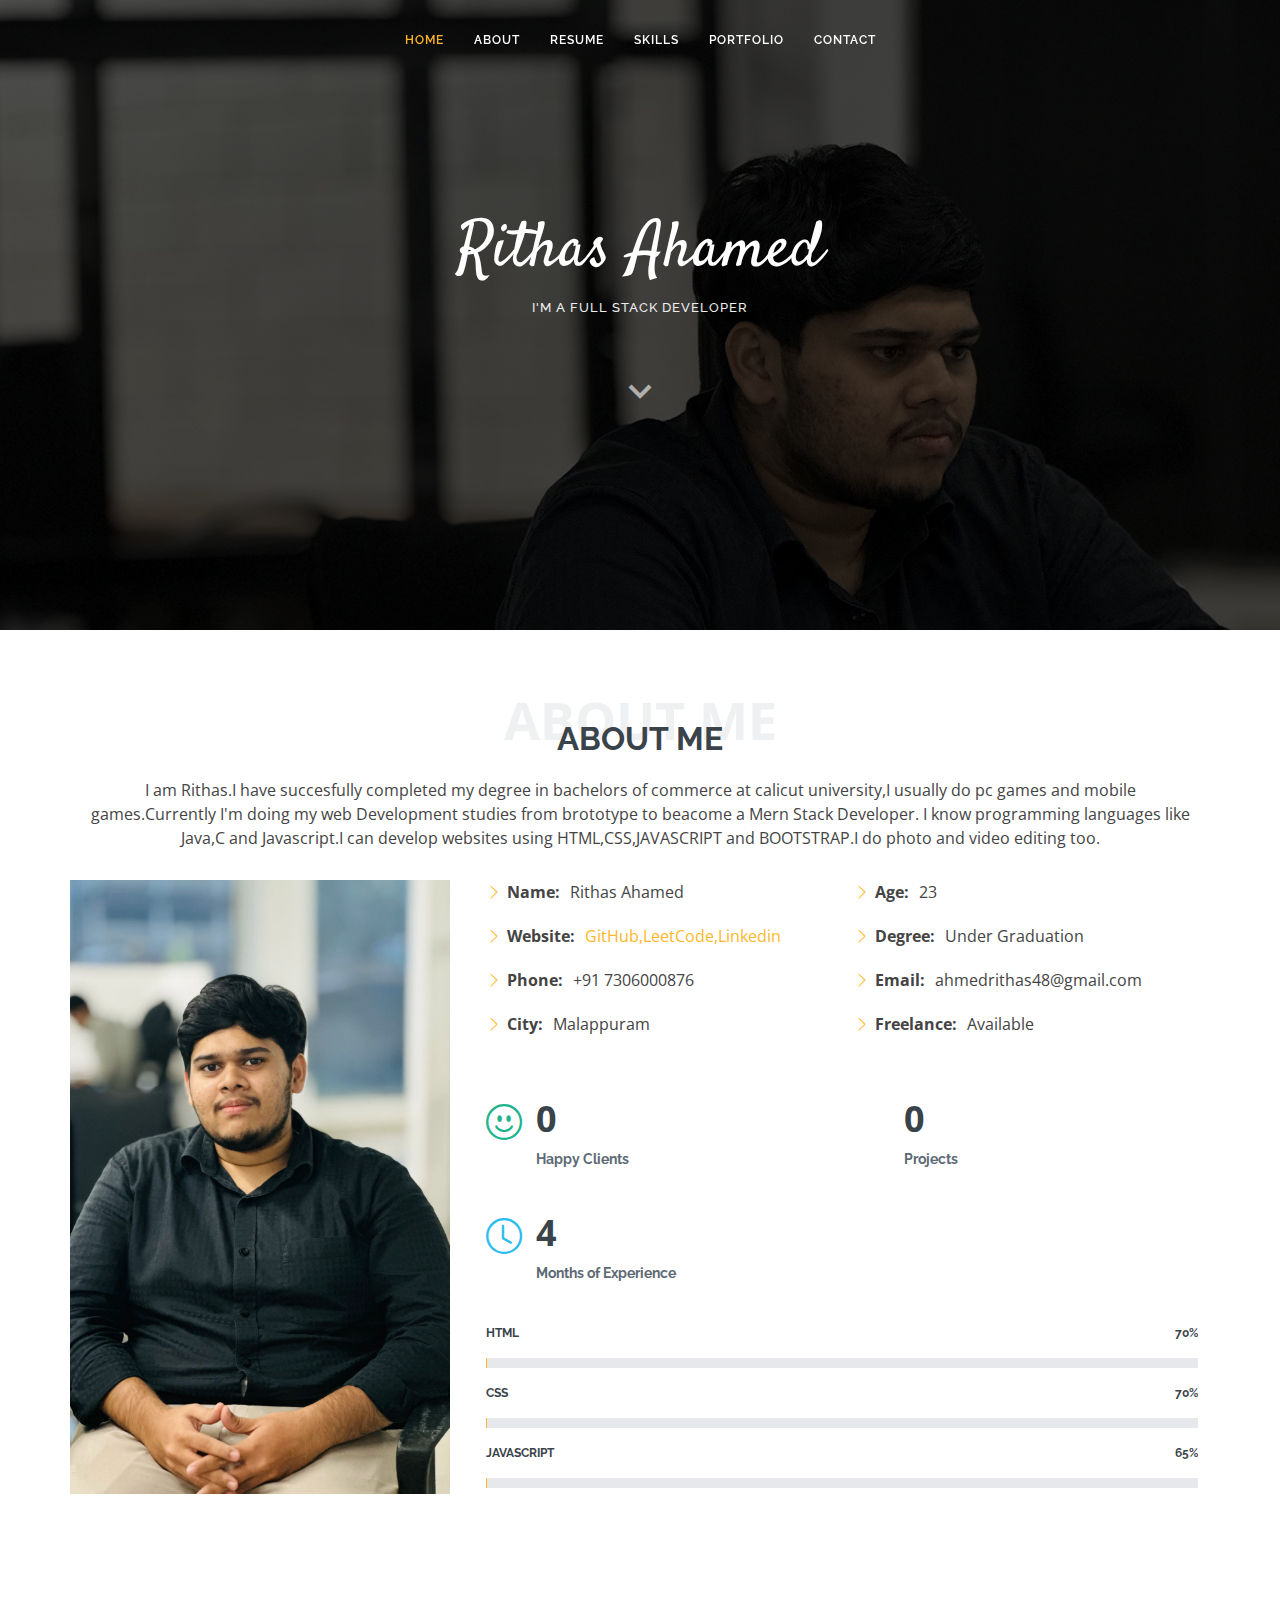
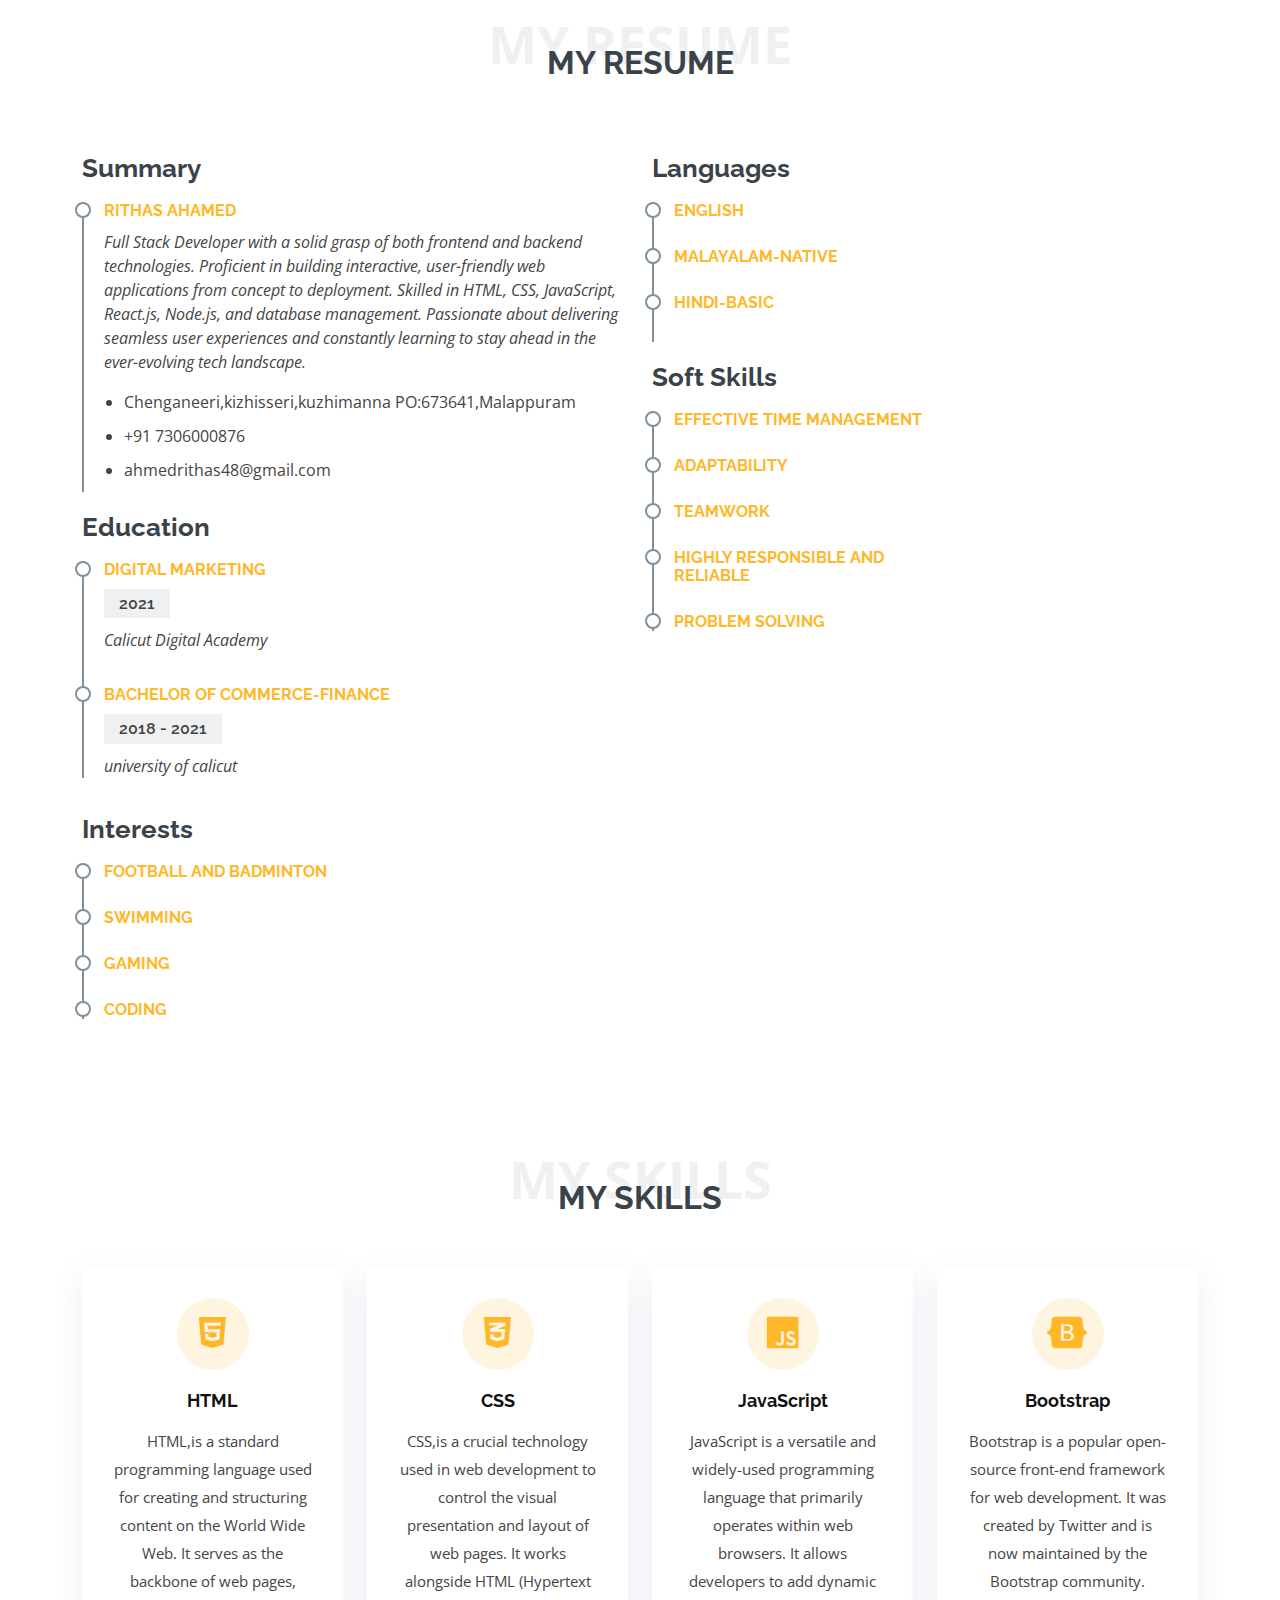
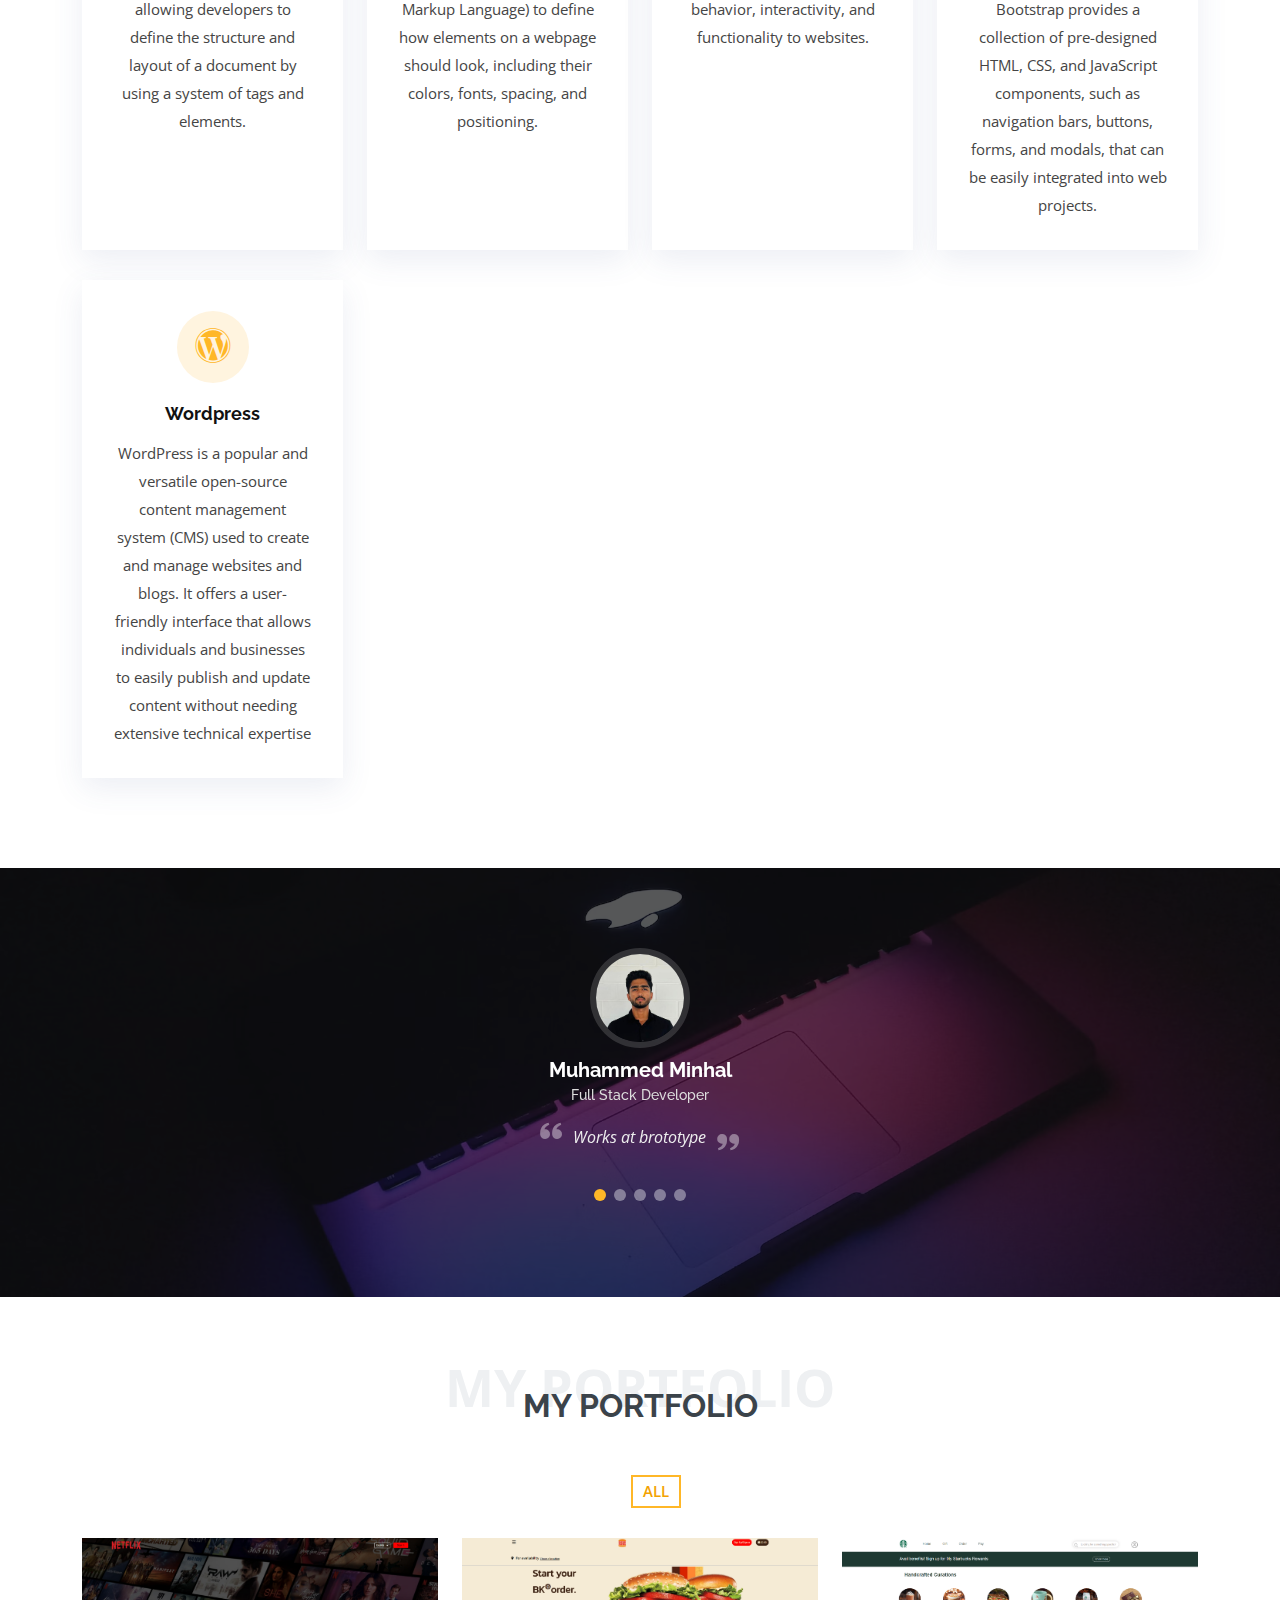
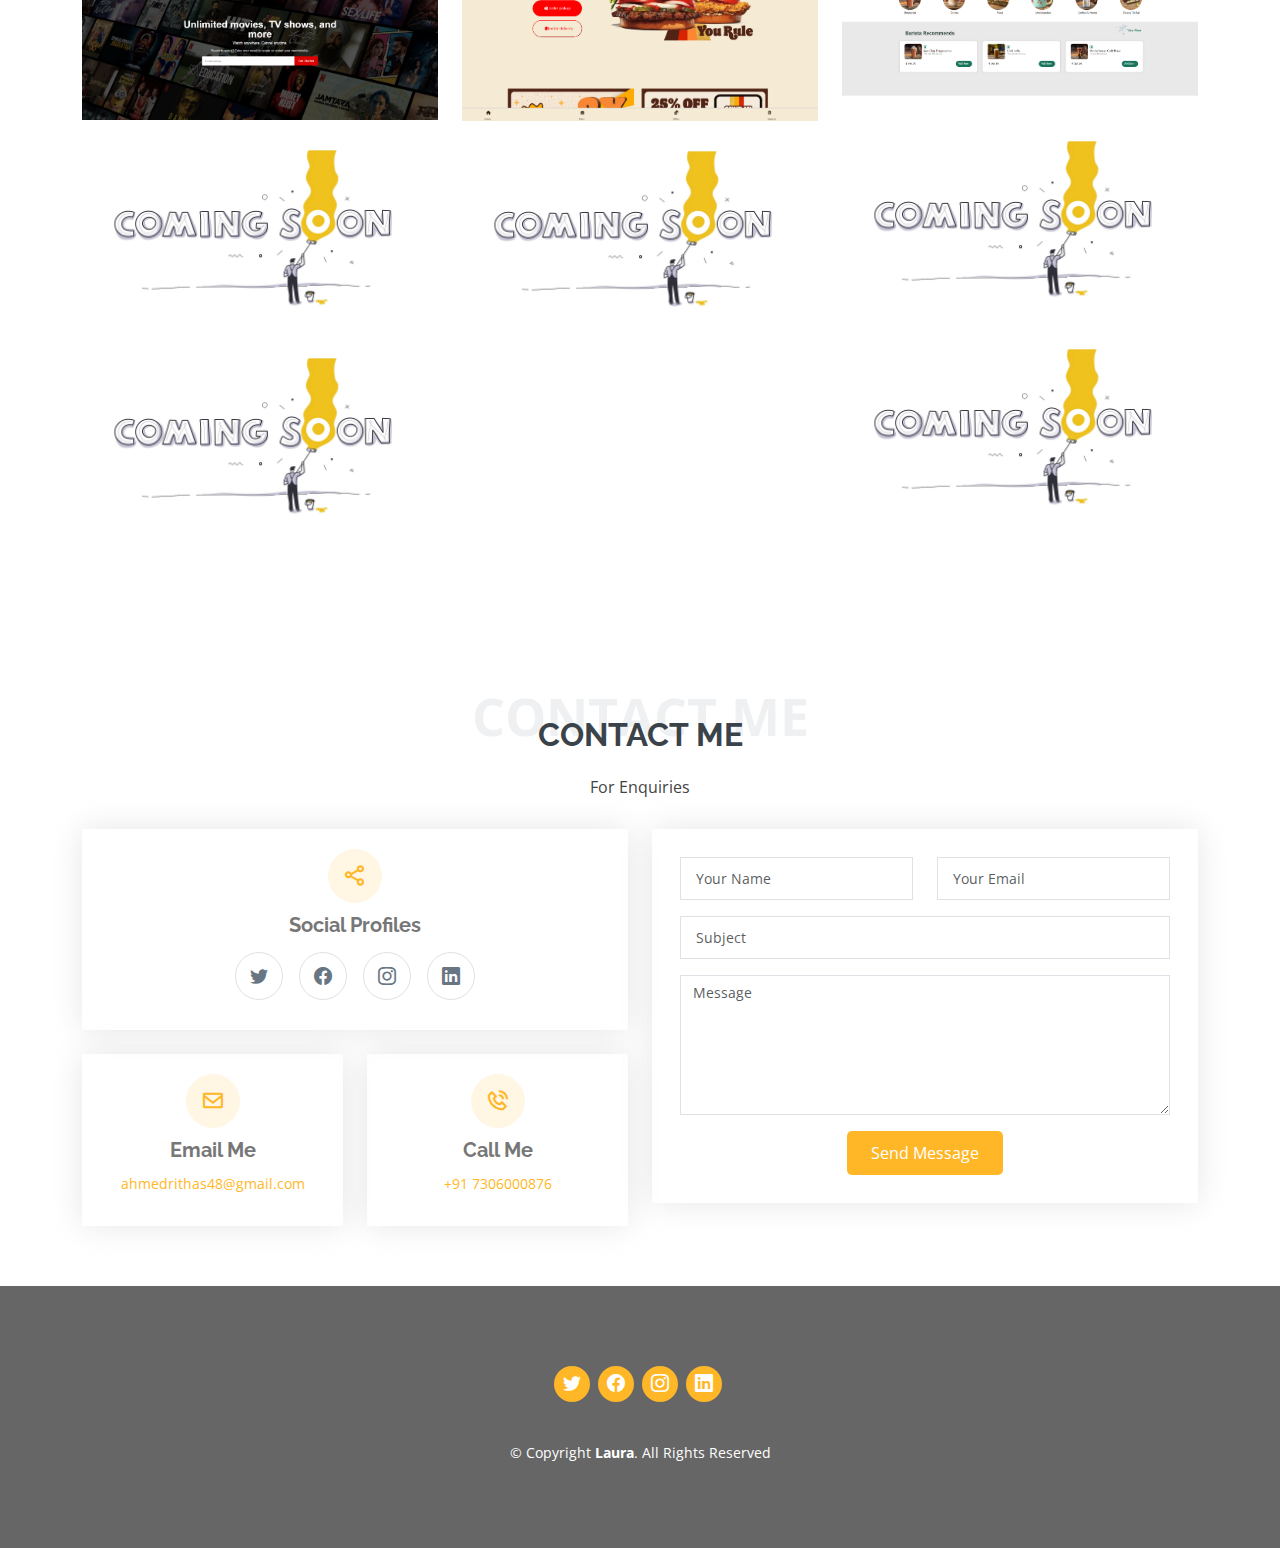
==== index.html @ 361e725a "Add files via upload" ====
<!DOCTYPE html>
<html lang="en">

<head>
  <meta charset="utf-8">
  <meta content="width=device-width, initial-scale=1.0" name="viewport">

  <title>Rithas Ahamed</title>
  <meta content="" name="description">
  <meta content="" name="keywords">
  

  <!-- Favicons -->
  <link href="assets/img/header.png" rel="icon">
  <link href="assets/img/apple-touch-icon.png" rel="apple-touch-icon">
  <link rel="stylesheet" href="https://cdnjs.cloudflare.com/ajax/libs/font-awesome/6.4.2/css/all.min.css">
<link rel="stylesheet" href="https://cdnjs.cloudflare.com/ajax/libs/font-awesome/6.4.0/css/all.min.css">


  <!-- Google Fonts -->
  <link href="https://fonts.googleapis.com/css?family=Open+Sans:300,300i,400,400i,600,600i,700,700i|Raleway:300,300i,400,400i,500,500i,600,600i,700,700i|Satisfy" rel="stylesheet">

  <!-- Vendor CSS Files -->
  <link href="assets/vendor/bootstrap/css/bootstrap.min.css" rel="stylesheet">
  <link href="assets/vendor/bootstrap-icons/bootstrap-icons.css" rel="stylesheet">
  <link href="assets/vendor/boxicons/css/boxicons.min.css" rel="stylesheet">
  <link href="assets/vendor/glightbox/css/glightbox.min.css" rel="stylesheet">
  <link href="assets/vendor/swiper/swiper-bundle.min.css" rel="stylesheet">

  <!-- Template Main CSS File -->
  <link href="assets/css/style.css" rel="stylesheet">
  <script src="https://ajax.googleapis.com/ajax/libs/jquery/3.5.1/jquery.min.js"></script>

  <!-- =======================================================
  * Template Name: Laura
  * Updated: Sep 18 2023 with Bootstrap v5.3.2
  * Template URL: https://bootstrapmade.com/laura-free-creative-bootstrap-theme/
  * Author: BootstrapMade.com
  * License: https://bootstrapmade.com/license/
  ======================================================== -->
</head>

<body>

  <!-- ======= Header ======= -->
  <header id="header" class="fixed-top d-flex justify-content-center align-items-center header-transparent">

    <nav id="navbar" class="navbar">
      <ul>
        <li><a class="nav-link scrollto active" href="#hero">Home</a></li>
        <li><a class="nav-link scrollto" href="#about">About</a></li>
        <li><a class="nav-link scrollto" href="#resume">Resume</a></li>
        <li><a class="nav-link scrollto" href="#services">Skills</a></li>
        <li><a class="nav-link scrollto " href="#portfolio">Portfolio</a></li>
        <li><a class="nav-link scrollto" href="#contact">Contact</a></li>
      </ul>
      <i class="bi bi-list mobile-nav-toggle"></i>
    </nav><!-- .navbar -->

  </header><!-- End Header -->

  <!-- ======= Hero Section ======= -->
  <section id="hero">
    <div class="hero-container">
      <h1>Rithas Ahamed</h1>
      <h2>I'm a Full Stack Developer</h2>
      <a href="#about" class="btn-scroll scrollto" title="Scroll Down"><i class="bx bx-chevron-down"></i></a>
    </div>
  </section><!-- End Hero -->

  <main id="main">

    <!-- ======= About Me Section ======= -->
    <section id="about" class="about">
      <div class="container">

        <div class="section-title">
          <span>About Me</span>
          <h2>About Me</h2>
          <p>I am Rithas.I have succesfully completed my degree in bachelors of commerce at calicut university,I usually do pc games and mobile games.Currently I'm doing my web Development studies from brototype to beacome a Mern Stack Developer.

            
            I know programming languages like Java,C and Javascript.I can develop websites using HTML,CSS,JAVASCRIPT and BOOTSTRAP.I do photo and video editing too.</p>
        </div>

        <div class="row">
          <div class="image col-lg-4 d-flex align-items-stretch justify-content-center justify-content-lg-start"></div>
          <div class="col-lg-8 d-flex flex-column align-items-stretch">
            <div class="content ps-lg-4 d-flex flex-column justify-content-center">
              <div class="row">
                <div class="col-lg-6">
                  <ul>
                    <li><i class="bi bi-chevron-right"></i> <strong>Name:</strong> <span>Rithas Ahamed</span></li>
                    <li><i class="bi bi-chevron-right"></i> <strong>Website:</strong> <a href="https://github.com/rithasahmed12" target="_blank">GitHub,</a>
                       <a href="https://leetcode.com/ahmedrithas48/" target="_blank">LeetCode</a><a href="https://www.linkedin.com/in/rithas-ahmed-59367a218" target="_blank">,Linkedin</a></li>
                    <li><i class="bi bi-chevron-right"></i> <strong>Phone:</strong> <span>+91 7306000876</span></li>
                    <li><i class="bi bi-chevron-right"></i> <strong>City:</strong> <span>Malappuram</span></li>
                  </ul>
                </div>
                <div class="col-lg-6">
                  <ul>
                    <li><i class="bi bi-chevron-right"></i> <strong>Age:</strong> <span>23</span></li>
                    <li><i class="bi bi-chevron-right"></i> <strong>Degree:</strong> <span>Under Graduation</span></li>
                    <li><i class="bi bi-chevron-right"></i> <strong>Email:</strong> <span>ahmedrithas48@gmail.com</span></li>
                    <li><i class="bi bi-chevron-right"></i> <strong>Freelance:</strong> <span>Available</span></li>
                  </ul>
                </div>
              </div>
              <div class="row mt-n4">
                <div class="col-md-6 mt-5 d-md-flex align-items-md-stretch">
                  <div class="count-box">
                    <i class="bi bi-emoji-smile" style="color: #20b38e;"></i>
                    <span data-purecounter-start="0" data-purecounter-end="2" data-purecounter-duration="1" class="purecounter"></span>
                    <p><strong>Happy Clients</strong></p>
                  </div>
                </div>

                <div class="col-md-6 mt-5 d-md-flex align-items-md-stretch">
                  <div class="count-box">
                    <i class="bi bi-journal-richtextr" style="color: #8a1ac2;"></i>
                    <span data-purecounter-start="0" data-purecounter-end="4" data-purecounter-duration="1" class="purecounter"></span>
                    <p><strong>Projects</strong></p>
                  </div>
                </div>

                <div class="col-md-6 mt-5 d-md-flex align-items-md-stretch">
                  <div class="count-box">
                    <i class="bi bi-clock" style="color: #2cbdee;"></i>
                    <span data-purecounter-start="0" data-purecounter-end="4" data-purecounter-duration="" class="purecounter"></span>
                    <p><strong>Months of Experience</strong></p>
                  </div>
                </div>

              
              </div>
            </div><!-- End .content-->

            <div class="skills-content ps-lg-4">
              <div class="progress">
                <span class="skill">HTML <i class="val">70%</i></span>
                <div class="progress-bar-wrap">
                  <div class="progress-bar" role="progressbar" aria-valuenow="70" aria-valuemin="0" aria-valuemax="100"></div>
                </div>
              </div>

              <div class="progress">
                <span class="skill">CSS <i class="val">70%</i></span>
                <div class="progress-bar-wrap">
                  <div class="progress-bar" role="progressbar" aria-valuenow="70" aria-valuemin="0" aria-valuemax="100"></div>
                </div>
              </div>

              <div class="progress">
                <span class="skill">JavaScript <i class="val">65%</i></span>
                <div class="progress-bar-wrap">
                  <div class="progress-bar" role="progressbar" aria-valuenow="65" aria-valuemin="0" aria-valuemax="100"></div>
                </div>
              </div>
            </div>

          </div>
        </div>

      </div>
    </section><!-- End About Me Section -->

    <!-- ======= My Resume Section ======= -->
    <section id="resume" class="resume">
      <div class="container">

        <div class="section-title">
          <span>My Resume</span>
          <h2>My Resume</h2>
        </div>

        <div class="row">
          <div class="col-lg-6">
            <h3 class="resume-title">Summary</h3>
            <div class="resume-item pb-0">
              <h4>Rithas AHAMED</h4>
              <p><em>Full Stack Developer with a solid grasp of both frontend and backend technologies. Proficient in building interactive, user-friendly web applications from concept to deployment. Skilled in HTML, CSS, JavaScript, React.js, Node.js, and database management. Passionate about delivering seamless user experiences and constantly learning to stay ahead in the ever-evolving tech landscape.</em></p>
              <p>
              <ul>
                <li>Chenganeeri,kizhisseri,kuzhimanna PO:673641,Malappuram</li>
                <li>+91 7306000876</li>
                <li>ahmedrithas48@gmail.com</li>
              </ul>
              </p>
            </div>

            <h3 class="resume-title">Education</h3>
            <div class="resume-item">
              <h4>Digital MArketing</h4>
              <h5>2021</h5>
              <p><em>Calicut Digital Academy</em></p>
              <p></p>
            </div>
            <div class="resume-item">
              <h4>Bachelor of Commerce-Finance</h4>
              <h5>2018 - 2021</h5>
              <p><em>university of calicut</em></p>
            </div>
           
          </div>
          <div class="col-lg-6">
            <h3 class="resume-title">Languages</h3>
            <div class="resume-item">
              <h4>English</h4>
            </div>
            <div class="resume-item">
              <h4>MALAYALAM-NATIVE</h4>
            </div>
            <div class="resume-item">
              <h4>HINDI-BASIC</h4>
            </div>
            <div class="col-lg-6">
              <h3 class="resume-title">Soft Skills</h3>
              <div class="resume-item">
                <h4>Effective Time management</h4>
              </div>
              <div class="resume-item">
                <h4>Adaptability</h4>
              </div>
              <div class="resume-item">
                <h4>Teamwork</h4>
              </div>
              <div class="resume-item">
                <h4>Highly responsible and reliable</h4>
              </div>
              <div class="resume-item">
                <h4>Problem Solving</h4>
              </div>
            </div>
          </div>
          <div class="col-lg-6">
            <h3 class="resume-title">Interests</h3>
            <div class="resume-item">
              <h4>Football and Badminton</h4>
            </div>
            <div class="resume-item">
              <h4>Swimming</h4>
            </div>
            <div class="resume-item">
              <h4>Gaming</h4>
            </div>
            <div class="resume-item">
              <h4>Coding</h4>
            </div>
          </div>
      
        </div>

      </div>
    </section><!-- End My Resume Section -->

    <!-- ======= My Services Section ======= -->
    <section id="services" class="services">
      <div class="container">

        <div class="section-title">
          <span>My Skills</span>
          <h2>My Skills</h2>
          
        </div>

        <div class="row">
          <div class="col-md-6 col-lg-3 d-flex align-items-stretch mb-5 mb-lg-0">
            <div class="icon-box">
              <div class="icon"><i class="fa-brands fa-html5"></i></div>
              <h4 class="title"><a href="">HTML</a></h4>
              <p class="description">
                HTML,is a standard programming language used for creating and structuring content on the World Wide Web. It serves as the backbone of web pages, allowing developers to define the structure and layout of a document by using a system of tags and elements.</p>
            </div>
          </div>

          <div class="col-md-6 col-lg-3 d-flex align-items-stretch mb-5 mb-lg-0">
            <div class="icon-box">
              <div class="icon"><i class="fa-brands fa-css3-alt"></i></div>
              <h4 class="title"><a href="">CSS</a></h4>
              <p class="description">CSS,is a crucial technology used in web development to control the visual presentation and layout of web pages. It works alongside HTML (Hypertext Markup Language) to define how elements on a webpage should look, including their colors, fonts, spacing, and positioning.</p>
            </div>
          </div>

          <div class="col-md-6 col-lg-3 d-flex align-items-stretch mb-5 mb-lg-0">
            <div class="icon-box">
              <div class="icon"><i class="fa-brands fa-js"></i></div>
              <h4 class="title"><a href="">JavaScript</a></h4>
              <p class="description">JavaScript is a versatile and widely-used programming language that primarily operates within web browsers. It allows developers to add dynamic behavior, interactivity, and functionality to websites.</p>
            </div>
          </div>

          <div class="col-md-6 col-lg-3 d-flex align-items-stretch mb-5 mb-lg-0">
            <div class="icon-box">
              <div class="icon"><i class="fa-brands fa-bootstrap"></i></div>
              <h4 class="title"><a href="">Bootstrap</a></h4>
              <p class="description">Bootstrap is a popular open-source front-end framework for web development. It was created by Twitter and is now maintained by the Bootstrap community. Bootstrap provides a collection of pre-designed HTML, CSS, and JavaScript components, such as navigation bars, buttons, forms, and modals, that can be easily integrated into web projects.</p>
            </div>
          </div>

        </div>

      </div>
      <div class="container">

        <div class="section-title">
         

        <div class="row">
          <div class="col-md-6 col-lg-3 d-flex align-items-stretch mb-5 mb-lg-0">
            <div class="icon-box">
              <div class="icon"><i class="fa-brands fa-wordpress"></i></div>
              <h4 class="title"><a href="">Wordpress</a></h4>
              <p class="description">
                WordPress is a popular and versatile open-source content management system (CMS) used to create and manage websites and blogs. It offers a user-friendly interface that allows individuals and businesses to easily publish and update content without needing extensive technical expertise</p>
            </div>
          </div>


        </div>

      </div>
    </section><!-- End My Services Section -->

    <!-- ======= Testimonials Section ======= -->
    <section id="testimonials" class="testimonials">
      <div class="container position-relative">

        <div class="testimonials-slider swiper" data-aos="fade-up" data-aos-delay="100">
          <div class="swiper-wrapper">

            <div class="swiper-slide">
              <div class="testimonial-item">
                <img src="assets/img/test1.jpg" class="testimonial-img" alt="">
                <h3>Muhammed Minhal</h3>
                <h4> Full Stack Developer</h4>
                <p>
                  <i class="bx bxs-quote-alt-left quote-icon-left"></i>
                  Works at brototype
                  <i class="bx bxs-quote-alt-right quote-icon-right"></i>
                </p>
              </div>
            </div><!-- End testimonial item -->

            <div class="swiper-slide">
              <div class="testimonial-item">
                <img src="assets/img/test2.jpg" class="testimonial-img" alt="">
                <h3>Afrid P</h3>
                <h4>Mern Stack Developer</h4>
                <p>
                  <i class="bx bxs-quote-alt-left quote-icon-left"></i>
                  Works at brototype
                  <i class="bx bxs-quote-alt-right quote-icon-right"></i>
                </p>
              </div>
            </div><!-- End testimonial item -->

            <div class="swiper-slide">
              <div class="testimonial-item">
                <img src="assets/img/Test3.jpg" class="testimonial-img" alt="">
                <h3>Muhammed Firos</h3>
                <h4>Mern Stack Developer</h4>
                <p>
                  <i class="bx bxs-quote-alt-left quote-icon-left"></i>
                  Works at brototype
                  <i class="bx bxs-quote-alt-right quote-icon-right"></i>
                </p>
              </div>
            </div><!-- End testimonial item -->

            <div class="swiper-slide">
              <div class="testimonial-item">
                <img src="assets/img/test4.jpg" class="testimonial-img" alt="">
                <h3>Ahmed Munawwer</h3>
                <h4>BBA LL.B.</h4>
                <p>
                  <i class="bx bxs-quote-alt-left quote-icon-left"></i>
                  Doing BBA LL.B. from university of Calicut and have a startup company
                  <i class="bx bxs-quote-alt-right quote-icon-right"></i>
                </p>
              </div>
            </div><!-- End testimonial item -->

            <div class="swiper-slide">
              <div class="testimonial-item">
                <img src="assets/img/test5.jpg" class="testimonial-img" alt="">
                <h3>Mohammed Rabeeh</h3>
                <h4>Chartered accountant</h4>
                <p>
                  <i class="bx bxs-quote-alt-left quote-icon-left"></i>
                  completed Chartered accountant and have a startup company
                  <i class="bx bxs-quote-alt-right quote-icon-right"></i>
                </p>
              </div>
            </div><!-- End testimonial item -->

          </div>
          <div class="swiper-pagination"></div>
        </div>

      </div>
    </section><!-- End Testimonials Section -->

    <!-- ======= My Portfolio Section ======= -->
    <section id="portfolio" class="portfolio">
      <div class="container">

        <div class="section-title">
          <span>My Portfolio</span>
          <h2>My Portfolio</h2>
          
        </div>

        <ul id="portfolio-flters" class="d-flex justify-content-center">
          <li data-filter="*" class="filter-active">All</li>
          <!-- <li data-filter=".filter-app">App</li> -->
          <!-- <li data-filter=".filter-card">Card</li> -->
          <!-- <li data-filter=".filter-web">Web</li> -->
        </ul>

        <div class="row portfolio-container">

          <div class="col-lg-4 col-md-6 portfolio-item filter-app">
            <div class="portfolio-img"><img src="assets/img/Netflix.png" class="img-fluid" alt=""></div>
            <div class="portfolio-info">
              <h4>Static Website 1</h4>
              <p>Website</p>
              <a href="assets/img/Netflix.png" data-gallery="portfolioGallery" class="portfolio-lightbox preview-link" title="Website 1"><i class="bx bx-plus"></i></a>
              <a href="https://rithasahmed12.github.io/Netflix/" target="_blank" class="details-link" title="More Details"><i class="bx bx-link"></i></a>
            </div>
          </div>

          <div class="col-lg-4 col-md-6 portfolio-item filter-web">
            <div class="portfolio-img"><img src="assets/img/BurgerKing.png" class="img-fluid" alt=""></div>
            <div class="portfolio-info">
              <h4>Static Website 2</h4>
              <p>Website</p>
              <a href="assets/img/BurgerKing.png" data-gallery="portfolioGallery" class="portfolio-lightbox preview-link" title="Website 2"><i class="bx bx-plus"></i></a>
              <a href="https://rithasahmed12.github.io/BurgerKing/"  target="_blank" class="details-link" title="More Details"><i class="bx bx-link"></i></a>
            </div>
          </div>

          <div class="col-lg-4 col-md-6 portfolio-item filter-app">
            <div class="portfolio-img"><img src="assets/img/Starbucks.png" class="img-fluid" alt=""></div>
            <div class="portfolio-info">
              <h4>Static Website 3</h4>
              <p>Website</p>
              <a href="assets/img/Starbucks.png" data-gallery="portfolioGallery" class="portfolio-lightbox preview-link" title="Website 3"><i class="bx bx-plus"></i></a>
              <a href="https://rithasahmed12.github.io/Starbucks/"  target="_blank" class="details-link" title="More Details"><i class="bx bx-link"></i></a>
            </div>
          </div>

          <div class="col-lg-4 col-md-6 portfolio-item filter-card">
            <div class="portfolio-img"><img src="assets/img/ComingSoon.jpg" class="img-fluid" alt=""></div>
            <div class="portfolio-info">
              <h4>soon</h4>
              <p>soon</p>
              <a href="assets/img/ComingSoon.jpg" data-gallery="portfolioGallery" class="portfolio-lightbox preview-link" title="Website 4"><i class="bx bx-plus"></i></a>
              <a href="#" class="details-link" title="More Details"><i class="bx bx-link"></i></a>
            </div>
          </div>

          <div class="col-lg-4 col-md-6 portfolio-item filter-web">
            <div class="portfolio-img"><img src="assets/img/ComingSoon.jpg" class="img-fluid" alt=""></div>
            <div class="portfolio-info">
              <h4>soon</h4>
              <p>soon</p>
              <a href="assets/img/ComingSoon.jpg" data-gallery="portfolioGallery" class="portfolio-lightbox preview-link" title="Website 5"><i class="bx bx-plus"></i></a>
              <a href="#" class="details-link" title="More Details"><i class="bx bx-link"></i></a>
            </div>
          </div>

          <!-- <div class="col-lg-4 col-md-6 portfolio-item filter-app">
            <div class="portfolio-img"><img src="assets/img/portfolio/portfolio-6.jpg" class="img-fluid" alt=""></div>
            <div class="portfolio-info">
              <h4>App 3</h4>
              <p>App</p>
              <a href="assets/img/portfolio/portfolio-6.jpg" data-gallery="portfolioGallery" class="portfolio-lightbox preview-link" title="App 3"><i class="bx bx-plus"></i></a>
              <a href="portfolio-details.html" class="details-link" title="More Details"><i class="bx bx-link"></i></a>
            </div>
          </div> -->

          <div class="col-lg-4 col-md-6 portfolio-item filter-card">
            <div class="portfolio-img"><img src="assets/img/ComingSoon.jpg" class="img-fluid" alt=""></div>
            <div class="portfolio-info">
              <h4>soon</h4>
              <p>soon</p>
              <a href="assets/img/ComingSoon.jpg" data-gallery="portfolioGallery" class="portfolio-lightbox preview-link" title="Website 6"><i class="bx bx-plus"></i></a>
              <a href="#" class="details-link" title="More Details"><i class="bx bx-link"></i></a>
            </div>
          </div>

          <div class="col-lg-4 col-md-6 portfolio-item filter-card">
            <div class="portfolio-img"><img src="assets/img/ComingSoon.jpg" class="img-fluid" alt=""></div>
            <div class="portfolio-info">
              <h4>soon </h4>
              <p>soon</p>
              <a href="aassets/img/ComingSoon.jpg" data-gallery="portfolioGallery" class="portfolio-lightbox preview-link" title="Website 7"><i class="bx bx-plus"></i></a>
              <a href="#" class="details-link" title="More Details"><i class="bx bx-link"></i></a>
            </div>
          </div>

          <div class="col-lg-4 col-md-6 portfolio-item filter-web">
            <div class="portfolio-img"><img src="assets/img/ComingSoon.jpg" class="img-fluid" alt=""></div>
            <div class="portfolio-info">
              <h4>soon</h4>
              <p>soon</p>
              <a href="assets/img/ComingSoon.jpg" data-gallery="portfolioGallery" class="portfolio-lightbox preview-link" title="Website 8"><i class="bx bx-plus"></i></a>
              <a href="#" class="details-link" title="More Details"><i class="bx bx-link"></i></a>
            </div>
          </div>

        </div>

      </div>
    </section><!-- End My Portfolio Section -->

  

    <!-- ======= Contact Me Section ======= -->
    <section id="contact" class="contact">
      <div class="container">

        <div class="section-title">
          <span>Contact Me</span>
          <h2>Contact Me</h2>
          <p>For Enquiries</p>
        </div>

        <div class="row">

          <div class="col-lg-6">

            <div class="row">
              <div class="col-md-12">
                <div class="info-box">
                  <i class="bx bx-share-alt"></i>
                  <h3>Social Profiles</h3>
                  <div class="social-links">
                    <a href="https://twitter.com/rithas11" class="twitter"><i class="bi bi-twitter"></i></a>
                    <a href="https://www.facebook.com/rithas.ahmed.3?mibextid=LQQJ4d" class="facebook"><i class="bi bi-facebook"></i></a>
                    <a href="https://instagram.com/rit__has?igshid=NTc4MTIwNjQ2YQ==" class="instagram"><i class="bi bi-instagram"></i></a>
                    <!-- <a href="#" class="google-plus"><i class="bi bi-skype"></i></a> -->
                    <a href="https://www.linkedin.com/in/rithas-ahmed-59367a218" class="linkedin"><i class="bi bi-linkedin"></i></a>
                  </div>
                </div>
              </div>
              <div class="col-md-6">
                <div class="info-box mt-4">
                  <i class="bx bx-envelope"></i>
                  <h3>Email Me</h3>
                  <p><a href="ahmedrithas48@gmail.com" target="_blank">ahmedrithas48@gmail.com</a></p>
                </div>
              </div>
              <div class="col-md-6">
                <div class="info-box mt-4">
                  <i class="bx bx-phone-call"></i>
                  <h3>Call Me</h3>
                  <p><a href="https://wa.me/+917306000876" target="_blank">+91 7306000876  </a></p>
                </div>
              </div>
            </div>

          </div>
         

          <div class="col-lg-6">
            <form id="submit-form" role="form" class="submit-form">
              <div class="row">
                <div class="col-md-6 form-group">
                  <input type="text" name="name" class="form-control" id="name" placeholder="Your Name" required>
                </div>
                <div class="col-md-6 form-group mt-3 mt-md-0">
                  <input type="email" class="form-control" name="email" id="email" placeholder="Your Email" required>
                </div>
              </div>
              <div class="form-group mt-3">
                <input type="text" class="form-control" name="subject" id="subject" placeholder="Subject" required>
              </div>
              <div class="form-group mt-3">
                <textarea class="form-control" name="message" rows="6" placeholder="Message" required></textarea>
              </div>
              <div class="my-3">
                <div class="loading"></div>
                <div class="error-message"></div>
                <div class="sent-message"></div>
              </div>
              <div class="text-center"><button type="submit">Send Message</button></div>
            </form>
          </div>

        </div>

      </div>
    </section><!-- End Contact Me Section -->

  </main><!-- End #main -->

  <!-- ======= Footer ======= -->
  <footer id="footer">
    <div class="container">
      <!-- <h3>Laura Thomson</h3>
      <p>Et aut eum quis fuga eos sunt ipsa nihil. Labore corporis magni eligendi fuga maxime saepe commodi placeat.</p> -->
      <div class="social-links">
        <a href="https://twitter.com/rithas11" class="twitter"><i class="bi bi-twitter"></i></a>
        <a href="https://www.facebook.com/rithas.ahmed.3?mibextid=LQQJ4d" class="facebook"><i class="bi bi-facebook"></i></a>
        <a href="https://instagram.com/rit__has?igshid=NTc4MTIwNjQ2YQ==" class="instagram"><i class="bi bi-instagram"></i></a>
        <!-- <a href="#" class="google-plus"><i class="bi bi-skype"></i></a> -->
        <a href="https://www.linkedin.com/in/rithas-ahmed-59367a218" class="linkedin"><i class="bi bi-linkedin"></i></a>
      </div>
      <div class="copyright">
        &copy; Copyright <strong><span>Laura</span></strong>. All Rights Reserved
      </div>
      <div class="credits">
        <!-- All the links in the footer should remain intact. -->
        <!-- You can delete the links only if you purchased the pro version. -->
        <!-- Licensing information: https://bootstrapmade.com/license/ -->
        <!-- Purchase the pro version with working PHP/AJAX contact form: https://bootstrapmade.com/laura-free-creative-bootstrap-theme/ -->
        <!-- Designed by <a href="https://bootstrapmade.com/">BootstrapMade</a> -->
      </div>
    </div>
  </footer><!-- End Footer -->

  <a href="#" class="back-to-top d-flex align-items-center justify-content-center"><i class="bi bi-arrow-up-short"></i></a>

  <!-- Vendor JS Files -->
  <script src="assets/vendor/purecounter/purecounter_vanilla.js"></script>
  <script src="assets/vendor/bootstrap/js/bootstrap.bundle.min.js"></script>
  <script src="assets/vendor/glightbox/js/glightbox.min.js"></script>
  <script src="assets/vendor/isotope-layout/isotope.pkgd.min.js"></script>
  <script src="assets/vendor/swiper/swiper-bundle.min.js"></script>
  <script src="assets/vendor/waypoints/noframework.waypoints.js"></script>
  <script src="assets/vendor/php-email-form/validate.js"></script>

  <!-- Template Main JS File -->
  <script src="assets/js/main.js"></script>
  <script>
    $("#submit-form").submit((e)=>{
        e.preventDefault()
        $.ajax({
            url:"https://script.google.com/macros/s/AKfycbyICISOoDy2mNUoopkeJCJvkbxx80R2-82aJkD1izFq6ba-xA8wa7VIoK_0Mn0h34Y/exec",
            data:$("#submit-form").serialize(),
            method:"post",
            success:function (response){
                alert("Form submitted successfully")
                window.location.reload()
                //window.location.href="https://google.com"
            },
            error:function (err){
                alert("Something Error")

            }
        })
    })
</script>



</body>

</html>
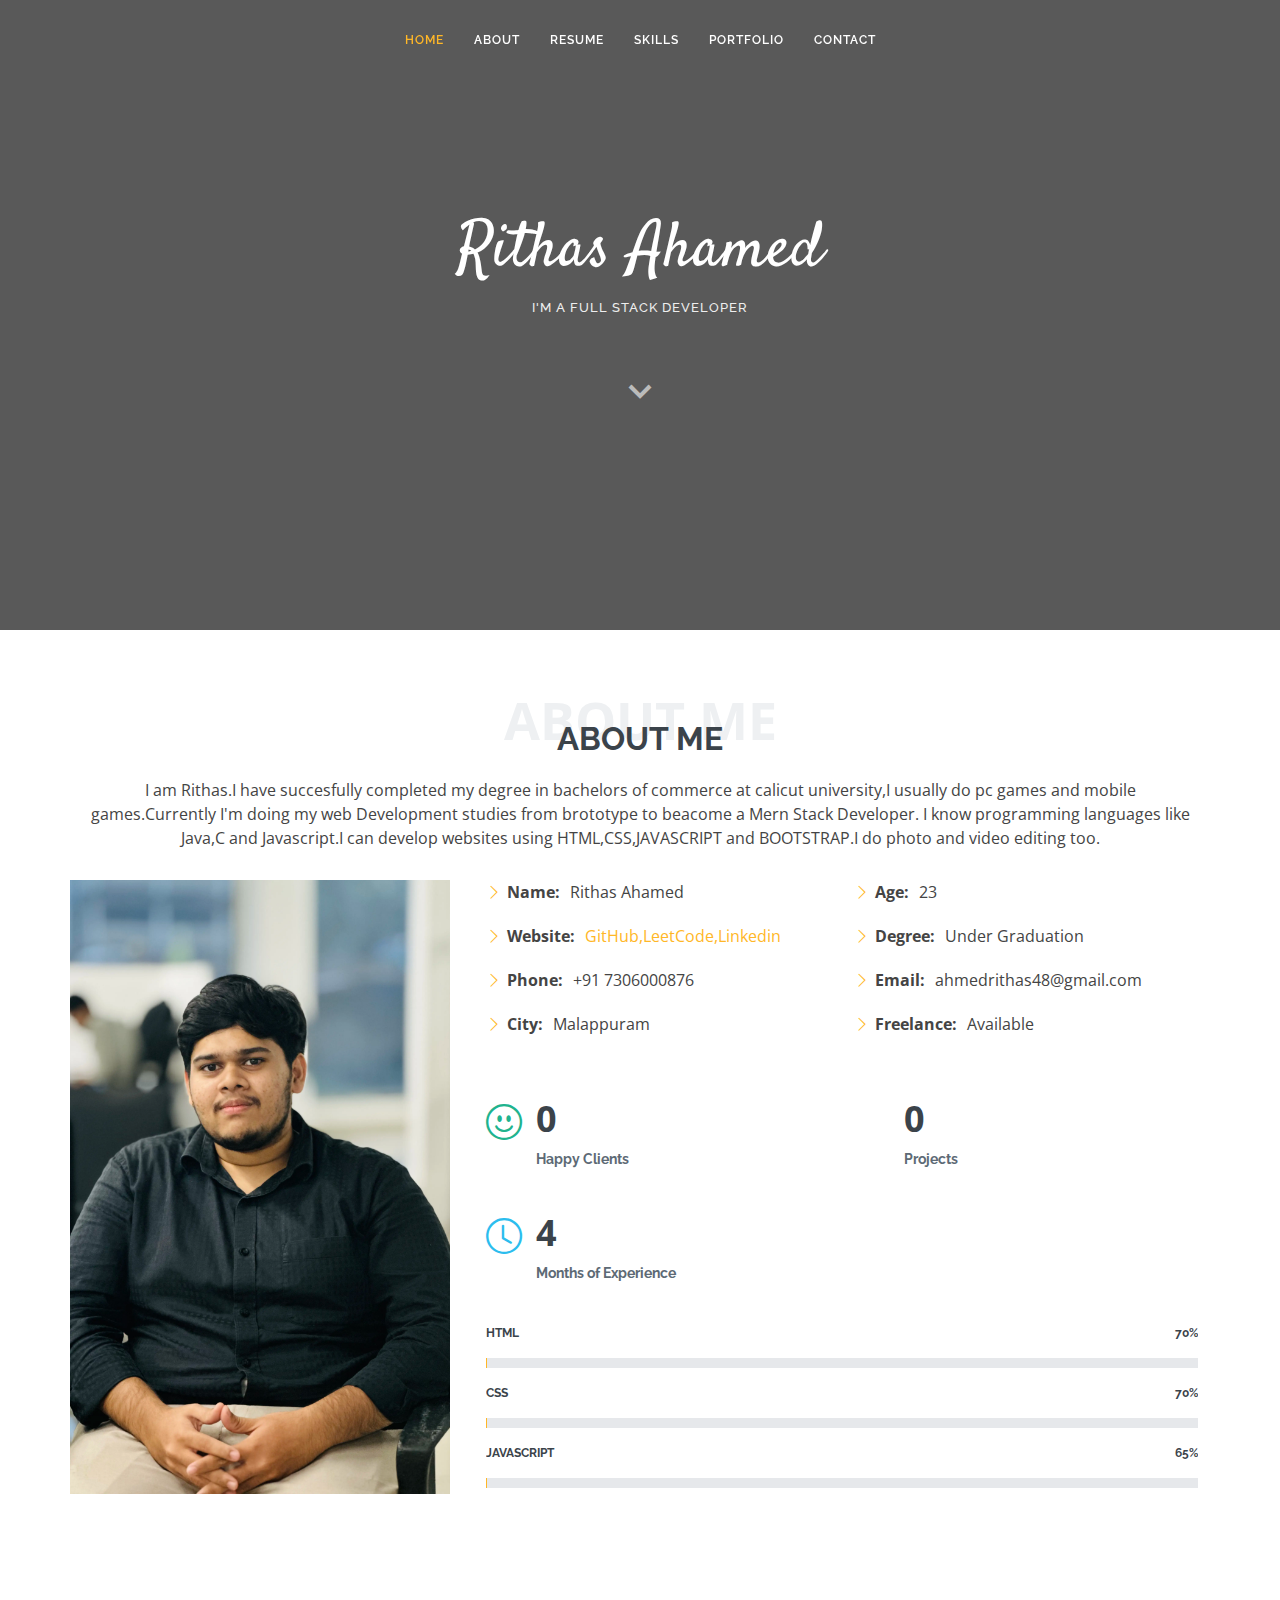
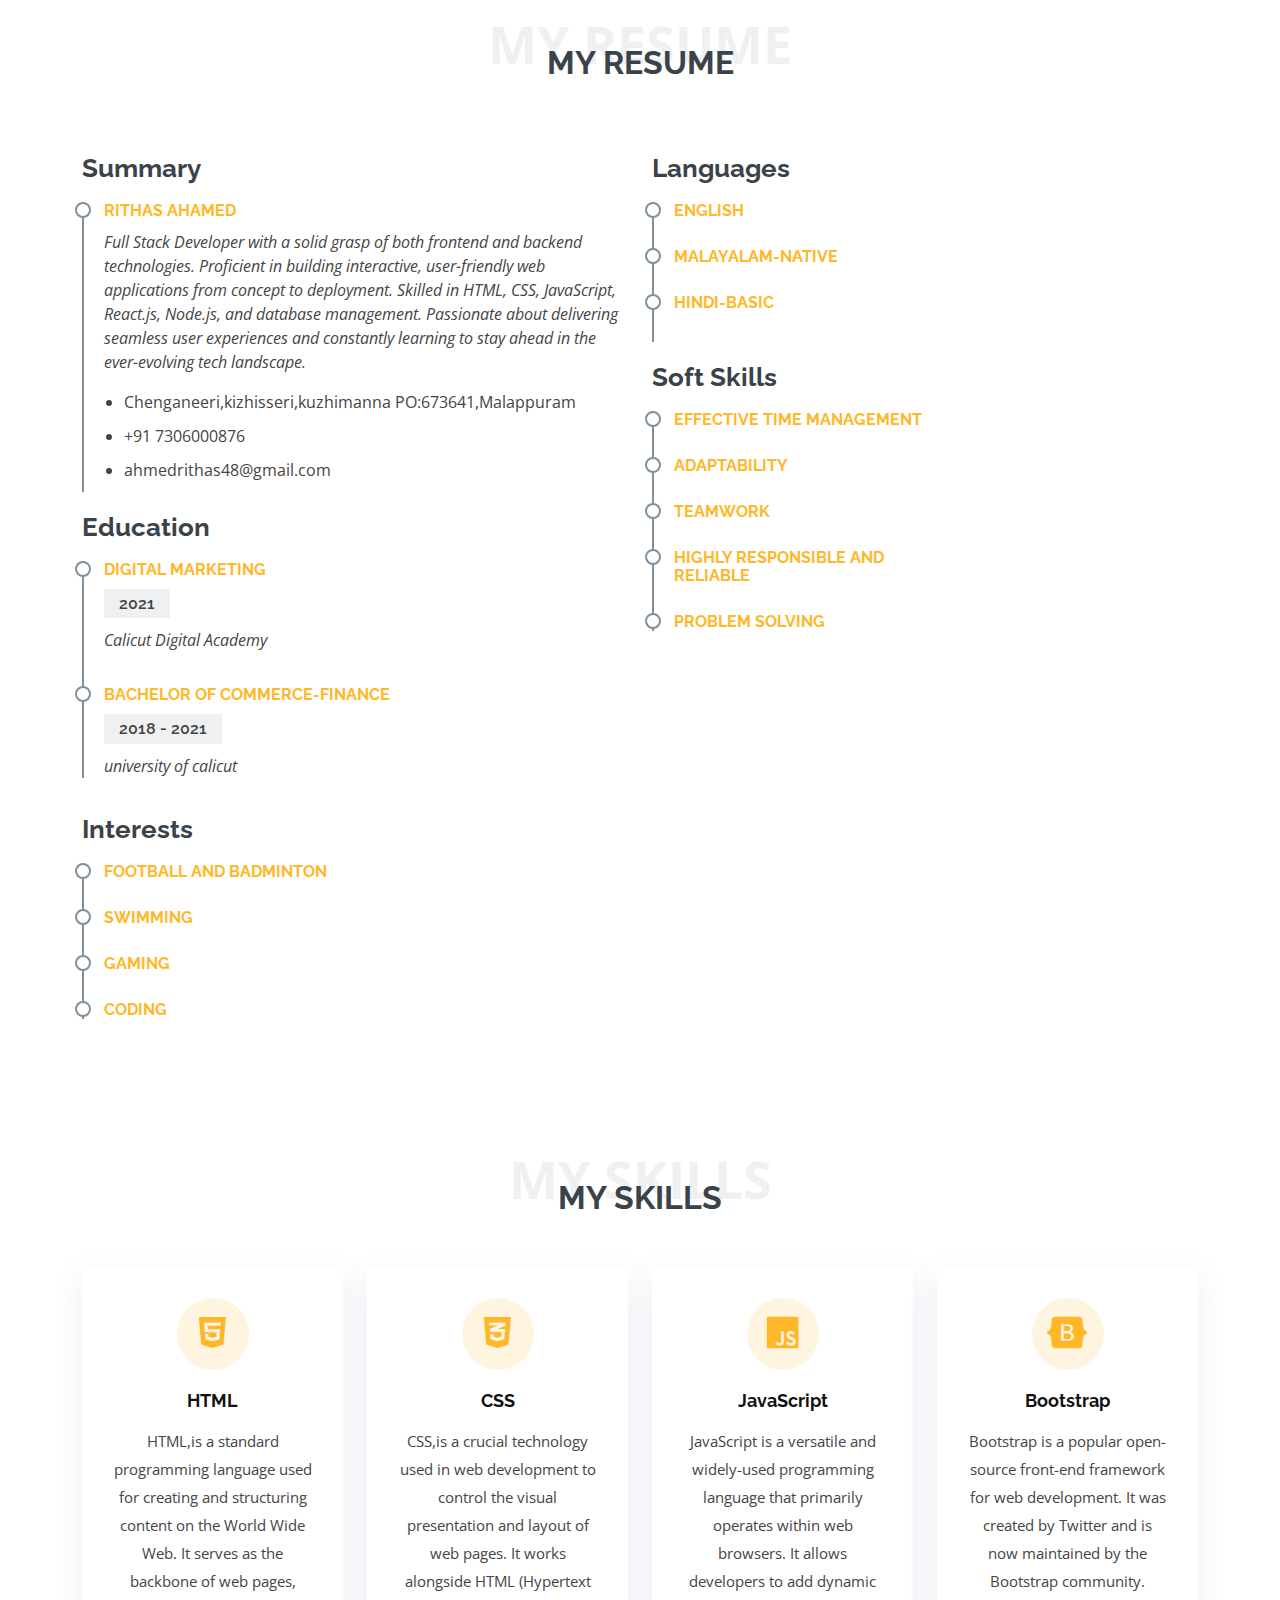
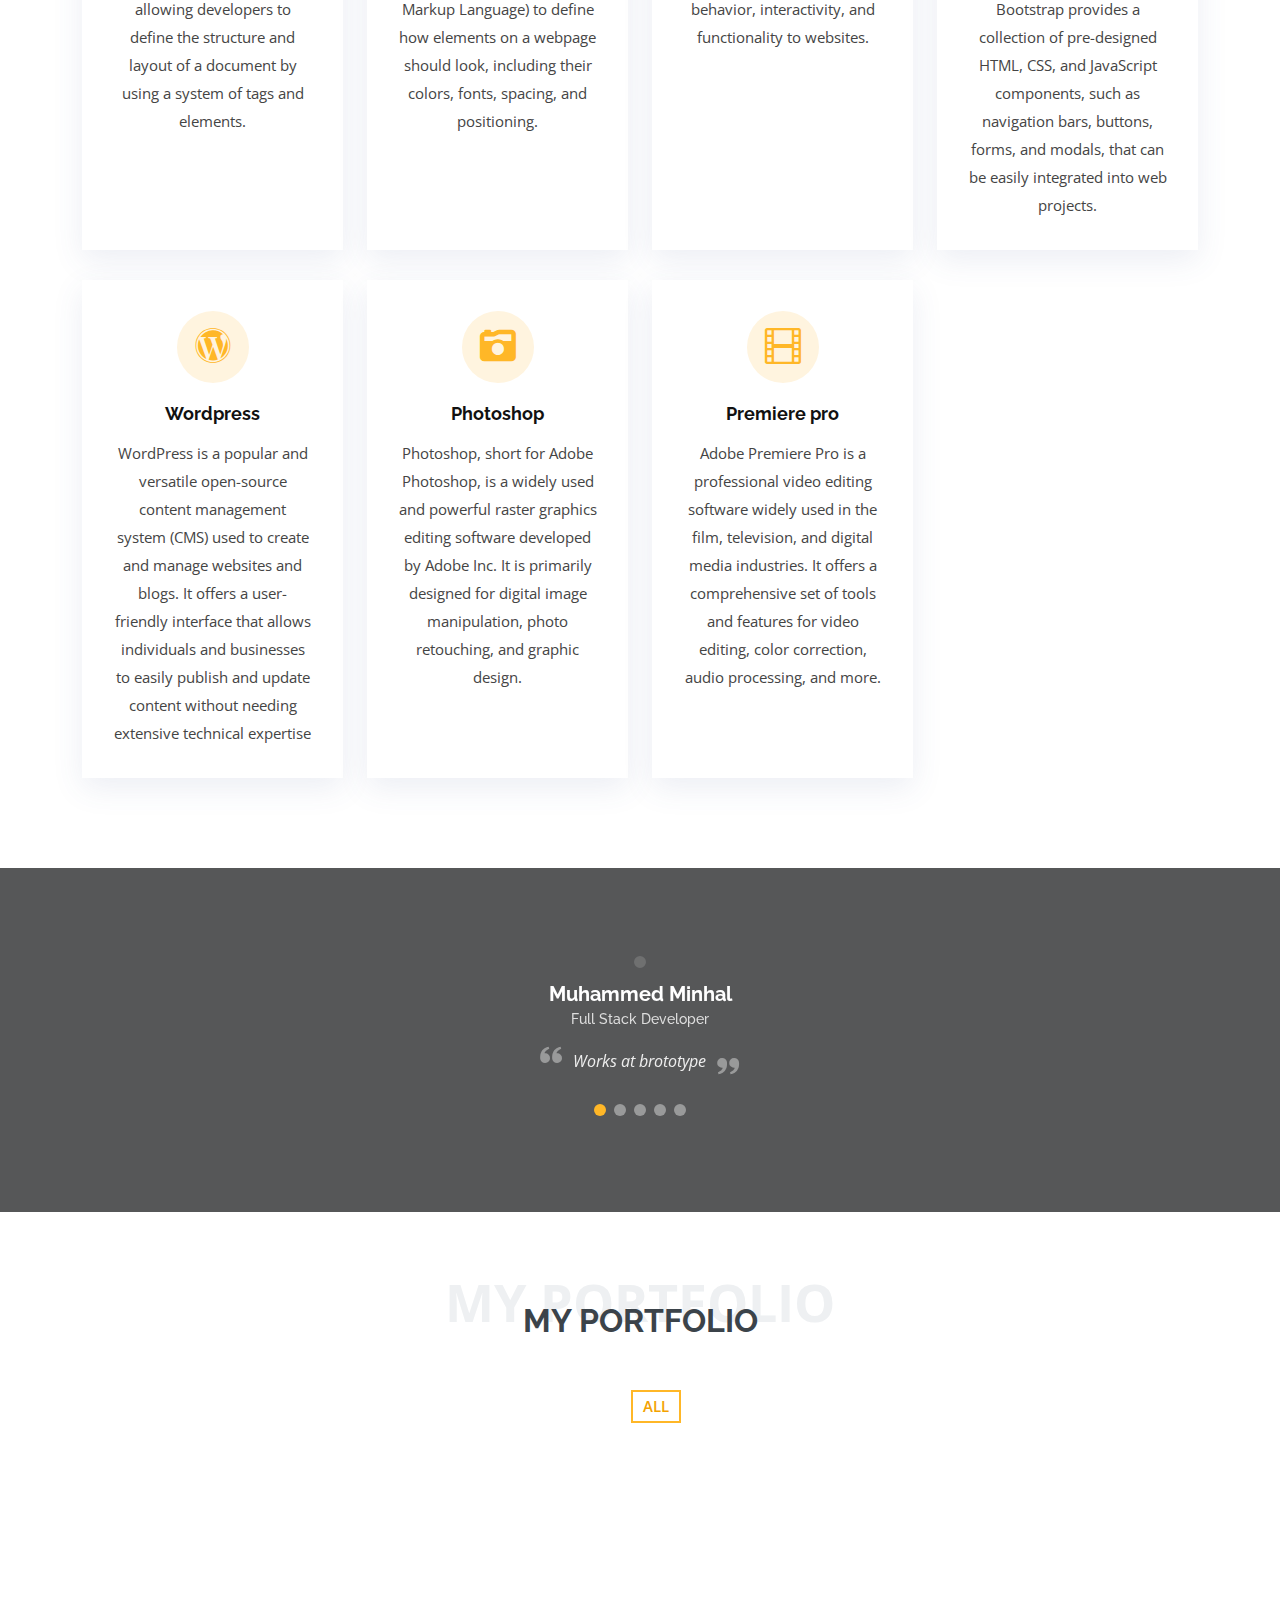
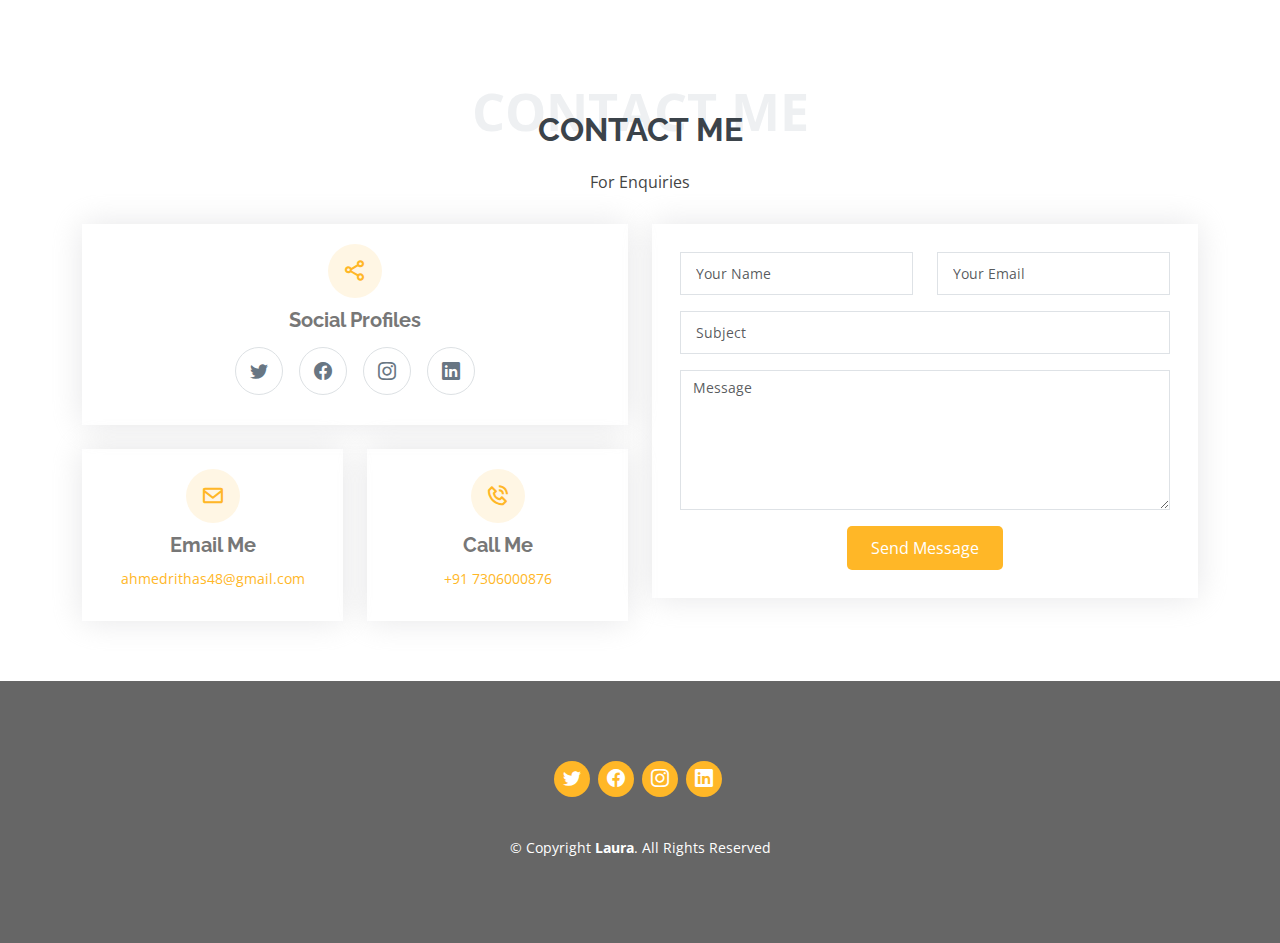
==== commit 5d2a3c7e: "Update index.html" ====
--- a/index.html
+++ b/index.html
@@ -11,7 +11,7 @@
   
 
   <!-- Favicons -->
-  <link href="assets/img/header.png" rel="icon">
+  <link href="assets/img/header.webp" rel="icon">
   <link href="assets/img/apple-touch-icon.png" rel="apple-touch-icon">
   <link rel="stylesheet" href="https://cdnjs.cloudflare.com/ajax/libs/font-awesome/6.4.2/css/all.min.css">
 <link rel="stylesheet" href="https://cdnjs.cloudflare.com/ajax/libs/font-awesome/6.4.0/css/all.min.css">
@@ -296,6 +296,7 @@
               <p class="description">Bootstrap is a popular open-source front-end framework for web development. It was created by Twitter and is now maintained by the Bootstrap community. Bootstrap provides a collection of pre-designed HTML, CSS, and JavaScript components, such as navigation bars, buttons, forms, and modals, that can be easily integrated into web projects.</p>
             </div>
           </div>
+          
 
         </div>
 
@@ -314,6 +315,21 @@
                 WordPress is a popular and versatile open-source content management system (CMS) used to create and manage websites and blogs. It offers a user-friendly interface that allows individuals and businesses to easily publish and update content without needing extensive technical expertise</p>
             </div>
           </div>
+         <div class="col-md-6 col-lg-3 d-flex align-items-stretch mb-5 mb-lg-0">
+            <div class="icon-box">
+              <div class="icon"><i class="fa-solid fa-camera-retro"></i></div>
+              <h4 class="title"><a href="">Photoshop</a></h4>
+              <p class="description">Photoshop, short for Adobe Photoshop, is a widely used and powerful raster graphics editing software developed by Adobe Inc. It is primarily designed for digital image manipulation, photo retouching, and graphic design.</p>
+            </div>
+          </div>
+          <div class="col-md-6 col-lg-3 d-flex align-items-stretch mb-5 mb-lg-0">
+            <div class="icon-box">
+              <div class="icon"><i class="bi bi-film"></i></div>
+              <h4 class="title"><a href="">Premiere pro</a></h4>
+              <p class="description">
+                Adobe Premiere Pro is a professional video editing software widely used in the film, television, and digital media industries. It offers a comprehensive set of tools and features for video editing, color correction, audio processing, and more.</p>
+            </div>
+          </div>
 
 
         </div>
@@ -330,7 +346,7 @@
 
             <div class="swiper-slide">
               <div class="testimonial-item">
-                <img src="assets/img/test1.jpg" class="testimonial-img" alt="">
+                <img src="assets/img/test1.webp" class="testimonial-img" alt="">
                 <h3>Muhammed Minhal</h3>
                 <h4> Full Stack Developer</h4>
                 <p>
@@ -343,7 +359,7 @@
 
             <div class="swiper-slide">
               <div class="testimonial-item">
-                <img src="assets/img/test2.jpg" class="testimonial-img" alt="">
+                <img src="assets/img/test2.webp" class="testimonial-img" alt="">
                 <h3>Afrid P</h3>
                 <h4>Mern Stack Developer</h4>
                 <p>
@@ -356,7 +372,7 @@
 
             <div class="swiper-slide">
               <div class="testimonial-item">
-                <img src="assets/img/Test3.jpg" class="testimonial-img" alt="">
+                <img src="assets/img/Test3.webp" class="testimonial-img" alt="">
                 <h3>Muhammed Firos</h3>
                 <h4>Mern Stack Developer</h4>
                 <p>
@@ -369,7 +385,7 @@
 
             <div class="swiper-slide">
               <div class="testimonial-item">
-                <img src="assets/img/test4.jpg" class="testimonial-img" alt="">
+                <img src="assets/img/test4.webp" class="testimonial-img" alt="">
                 <h3>Ahmed Munawwer</h3>
                 <h4>BBA LL.B.</h4>
                 <p>
@@ -382,7 +398,7 @@
 
             <div class="swiper-slide">
               <div class="testimonial-item">
-                <img src="assets/img/test5.jpg" class="testimonial-img" alt="">
+                <img src="assets/img/test5.webp" class="testimonial-img" alt="">
                 <h3>Mohammed Rabeeh</h3>
                 <h4>Chartered accountant</h4>
                 <p>
@@ -420,51 +436,51 @@
         <div class="row portfolio-container">
 
           <div class="col-lg-4 col-md-6 portfolio-item filter-app">
-            <div class="portfolio-img"><img src="assets/img/Netflix.png" class="img-fluid" alt=""></div>
+            <div class="portfolio-img"><img src="assets/img/netflix.webp" class="img-fluid" alt=""></div>
             <div class="portfolio-info">
               <h4>Static Website 1</h4>
               <p>Website</p>
-              <a href="assets/img/Netflix.png" data-gallery="portfolioGallery" class="portfolio-lightbox preview-link" title="Website 1"><i class="bx bx-plus"></i></a>
+              <a href="assets/img/netflix.webp" data-gallery="portfolioGallery" class="portfolio-lightbox preview-link" title="Website 1"><i class="bx bx-plus"></i></a>
               <a href="https://rithasahmed12.github.io/Netflix/" target="_blank" class="details-link" title="More Details"><i class="bx bx-link"></i></a>
             </div>
           </div>
 
           <div class="col-lg-4 col-md-6 portfolio-item filter-web">
-            <div class="portfolio-img"><img src="assets/img/BurgerKing.png" class="img-fluid" alt=""></div>
+            <div class="portfolio-img"><img src="assets/img/BurgerKing.webp" class="img-fluid" alt=""></div>
             <div class="portfolio-info">
               <h4>Static Website 2</h4>
               <p>Website</p>
-              <a href="assets/img/BurgerKing.png" data-gallery="portfolioGallery" class="portfolio-lightbox preview-link" title="Website 2"><i class="bx bx-plus"></i></a>
+              <a href="assets/img/BurgerKing.webp" data-gallery="portfolioGallery" class="portfolio-lightbox preview-link" title="Website 2"><i class="bx bx-plus"></i></a>
               <a href="https://rithasahmed12.github.io/BurgerKing/"  target="_blank" class="details-link" title="More Details"><i class="bx bx-link"></i></a>
             </div>
           </div>
 
           <div class="col-lg-4 col-md-6 portfolio-item filter-app">
-            <div class="portfolio-img"><img src="assets/img/Starbucks.png" class="img-fluid" alt=""></div>
+            <div class="portfolio-img"><img src="assets/img/Starbucks.webp" class="img-fluid" alt=""></div>
             <div class="portfolio-info">
               <h4>Static Website 3</h4>
               <p>Website</p>
-              <a href="assets/img/Starbucks.png" data-gallery="portfolioGallery" class="portfolio-lightbox preview-link" title="Website 3"><i class="bx bx-plus"></i></a>
+              <a href="assets/img/Starbucks.webp" data-gallery="portfolioGallery" class="portfolio-lightbox preview-link" title="Website 3"><i class="bx bx-plus"></i></a>
               <a href="https://rithasahmed12.github.io/Starbucks/"  target="_blank" class="details-link" title="More Details"><i class="bx bx-link"></i></a>
             </div>
           </div>
 
           <div class="col-lg-4 col-md-6 portfolio-item filter-card">
-            <div class="portfolio-img"><img src="assets/img/ComingSoon.jpg" class="img-fluid" alt=""></div>
+            <div class="portfolio-img"><img src="assets/img/ComingSoon.webp" class="img-fluid" alt=""></div>
             <div class="portfolio-info">
               <h4>soon</h4>
               <p>soon</p>
-              <a href="assets/img/ComingSoon.jpg" data-gallery="portfolioGallery" class="portfolio-lightbox preview-link" title="Website 4"><i class="bx bx-plus"></i></a>
+              <a href="assets/img/ComingSoon.webp" data-gallery="portfolioGallery" class="portfolio-lightbox preview-link" title="Website 4"><i class="bx bx-plus"></i></a>
               <a href="#" class="details-link" title="More Details"><i class="bx bx-link"></i></a>
             </div>
           </div>
 
           <div class="col-lg-4 col-md-6 portfolio-item filter-web">
-            <div class="portfolio-img"><img src="assets/img/ComingSoon.jpg" class="img-fluid" alt=""></div>
+            <div class="portfolio-img"><img src="assets/img/ComingSoon.webp" class="img-fluid" alt=""></div>
             <div class="portfolio-info">
               <h4>soon</h4>
               <p>soon</p>
-              <a href="assets/img/ComingSoon.jpg" data-gallery="portfolioGallery" class="portfolio-lightbox preview-link" title="Website 5"><i class="bx bx-plus"></i></a>
+              <a href="assets/img/ComingSoon.webp" data-gallery="portfolioGallery" class="portfolio-lightbox preview-link" title="Website 5"><i class="bx bx-plus"></i></a>
               <a href="#" class="details-link" title="More Details"><i class="bx bx-link"></i></a>
             </div>
           </div>
@@ -480,16 +496,16 @@
           </div> -->
 
           <div class="col-lg-4 col-md-6 portfolio-item filter-card">
-            <div class="portfolio-img"><img src="assets/img/ComingSoon.jpg" class="img-fluid" alt=""></div>
+            <div class="portfolio-img"><img src="assets/img/ComingSoon.webp" class="img-fluid" alt=""></div>
             <div class="portfolio-info">
               <h4>soon</h4>
               <p>soon</p>
-              <a href="assets/img/ComingSoon.jpg" data-gallery="portfolioGallery" class="portfolio-lightbox preview-link" title="Website 6"><i class="bx bx-plus"></i></a>
+              <a href="assets/img/ComingSoon.webp" data-gallery="portfolioGallery" class="portfolio-lightbox preview-link" title="Website 6"><i class="bx bx-plus"></i></a>
               <a href="#" class="details-link" title="More Details"><i class="bx bx-link"></i></a>
             </div>
           </div>
 
-          <div class="col-lg-4 col-md-6 portfolio-item filter-card">
+          <!-- <div class="col-lg-4 col-md-6 portfolio-item filter-card">
             <div class="portfolio-img"><img src="assets/img/ComingSoon.jpg" class="img-fluid" alt=""></div>
             <div class="portfolio-info">
               <h4>soon </h4>
@@ -507,7 +523,7 @@
               <a href="assets/img/ComingSoon.jpg" data-gallery="portfolioGallery" class="portfolio-lightbox preview-link" title="Website 8"><i class="bx bx-plus"></i></a>
               <a href="#" class="details-link" title="More Details"><i class="bx bx-link"></i></a>
             </div>
-          </div>
+          </div> -->
 
         </div>
 
@@ -657,4 +673,4 @@
 
 </body>
 
-</html>+</html>
--- a/assets/css/style.css
+++ b/assets/css/style.css
@@ -317,7 +317,7 @@
 #hero {
   width: 100%;
   height: 70vh;
-  background: url('../img/rithas.jpg') top right no-repeat;
+  background: url('../img/rithas.webp') top right no-repeat;
   position: relative;
 }
 
@@ -764,7 +764,7 @@
 --------------------------------------------------------------*/
 .testimonials {
   padding: 80px 0;
-  background: url('../img/Last-pic.avif') no-repeat;
+  background: url('../img/Last-pic.webp') no-repeat;
   background-position: center center;
   background-size: cover;
   position: relative;
@@ -1356,4 +1356,4 @@
 
 #footer .credits {
   font-size: 13px;
-}+}
